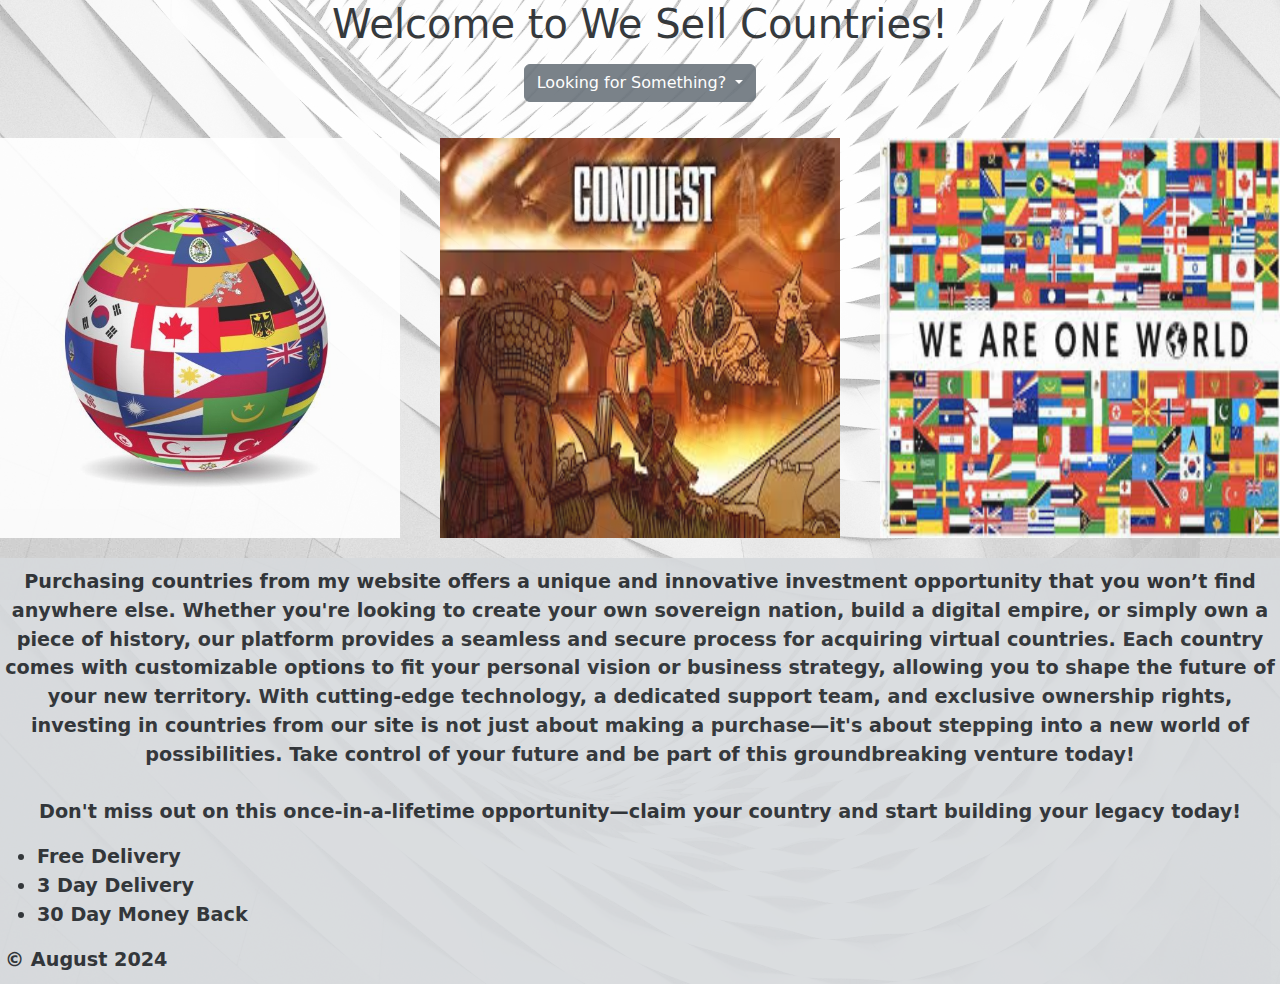
==== index.html @ 58c72b02 "WIP added images and text where nessecary feeling like I am almost done!" ====
<!DOCTYPE html>
<html lang="en">

<head>
    <meta charset="UTF-8">
    <meta name="viewport" content="width=device-width, initial-scale=1.0">
    <title>Home</title>
    <link href="https://cdn.jsdelivr.net/npm/bootstrap@5.3.3/dist/css/bootstrap.min.css" rel="stylesheet"
        integrity="sha384-QWTKZyjpPEjISv5WaRU9OFeRpok6YctnYmDr5pNlyT2bRjXh0JMhjY6hW+ALEwIH" crossorigin="anonymous">
    <script src="https://cdn.jsdelivr.net/npm/bootstrap@5.3.3/dist/js/bootstrap.bundle.min.js"
        integrity="sha384-YvpcrYf0tY3lHB60NNkmXc5s9fDVZLESaAA55NDzOxhy9GkcIdslK1eN7N6jIeHz"
        crossorigin="anonymous"></script>
    <link rel="stylesheet" href="css/main.css">
</head>

<body>
    <header>
        <h1>
            Welcome to We Sell Countries!
        </h1>
        <!-- This is the navigation dropdown -->
        <div class="dropdown">
            <button class="btn btn-secondary dropdown-toggle" type="button" data-bs-toggle="dropdown" aria-expanded="false">
              Looking for Something?
            </button>
            <ul class="dropdown-menu">
                <li><a class="dropdown-item" href="index.html">Homepage</a></li>
                <li><a class="dropdown-item" href="login.html">Login</a></li>
                <li><a class="dropdown-item" href="registration.html">Sign-Up</a></li>
                <li><a class="dropdown-item" href="service.html">Product / Services</a></li>
                <li><a class="dropdown-item" href="test.html">Testimonials</a></li>
                <li><a class="dropdown-item" href="checkout.html">Check Out</a></li>
            </ul>
          </div>
          <div class="H_Pic">
          <img src="imgaes/C_Global.jpg" alt="Country's flag on a global">
          <img src="imgaes/Conquest.jfif" alt="Conquest">
            <img src="imgaes/global1.jfif" alt="We are one world">
          </div>
    </header>
    <main class="PP">
        
        <p>
            Purchasing countries from my website offers a unique and innovative investment opportunity that you won’t find anywhere else. Whether you're looking to create your own sovereign nation, build a digital empire, or simply own a piece of history, our platform provides a seamless and secure process for acquiring virtual countries. Each country comes with customizable options to fit your personal vision or business strategy, allowing you to shape the future of your new territory. With cutting-edge technology, a dedicated support team, and exclusive ownership rights, investing in countries from our site is not just about making a purchase—it's about stepping into a new world of possibilities. Take control of your future and be part of this groundbreaking venture today!
        <br>
        <br>
        Don't miss out on this once-in-a-lifetime opportunity—claim your country and start building your legacy today!
        </p>
        <ul>
            <li>Free Delivery</li>
            <li>3 Day Delivery </li>
            <li>30 Day Money Back</li>

        </ul>
        &copy; August 2024
    </main>  
    
</body>

</html>
---- css/main.css ----
body {
    background-image: url("../imgaes/white-unsplash-9d0375d2.jpg");
    opacity: 90%;


}



nav {
    text-align: center;
}

header {
    text-align: center;
}

.card {
    margin: 2rem auto auto auto;
}

h5 {
    text-align: center;
}

th {
    padding: .5rem 1rem .5rem;
}

td {
    padding: 1rem 1rem 0 1rem;
}

nav {
    margin: 1rem auto 1rem auto;

}

.card {
    display: block;
    margin-left: auto;
    margin-right: auto;
    margin-bottom: 1rem;
    width: 100%;
}

.dropdown {
    margin: 1rem auto 1rem auto;
}

.HomePic {
    display: block;
    margin-left: auto;
    margin-right: auto;
    margin-bottom: 1rem;
    width: 80%;
}

p {
    text-align: center;
}

.login {
    text-align: center;

}

h4 {
    margin-top: .5rem;
    margin-left: auto;
    margin-right: auto;
}

.card {
    display: inline-flex;
    width: 50%;
    display: table;
    clear: both;
}


.register {
    text-align: center;
}

div.password {
    margin-top: .5rem;
}

.img-fluid {
    margin-top: 1.25rem;
    margin-left: .5rem;
    height: 35%;
    width: 90%;
}

body {
    margin: 0;
}

.icon-bar {
    width: 100%;
    background-color: #000000;
    overflow: auto;
    opacity: 90%;
}

.icon-bar a {
    float: left;
    width: 20%;
    text-align: center;
    padding: 12px 0;
    transition: all 0.3s ease;
    color: white;
    font-size: 36px;
}

.icon-bar a:hover {
    background-color: #000;
}

.Login_Button {
    width: auto;

}

.Buyer {
    width: 50%;
    padding-left: 50px;
    padding-right: auto;
}

img.HomePic {
    width: 50%;
}

.PP {
    background-color: #d7dadd;
    height: 80%;
    font-size: larger;
    padding: 10px 5px 10px 5px;
    font-weight: bold;
}
.H_Pic {
    display: flex;
    justify-content: center;
}

.H_Pic img {
    max-width: 25rem;
    height: 25rem;
    margin: 20px;
}

/* .card.mb-3 {
    display: grid;
    grid-template-columns: repeat(auto-fit, minmax(250px, 1fr));
    gap: 20px;
    padding: 20px;
} */
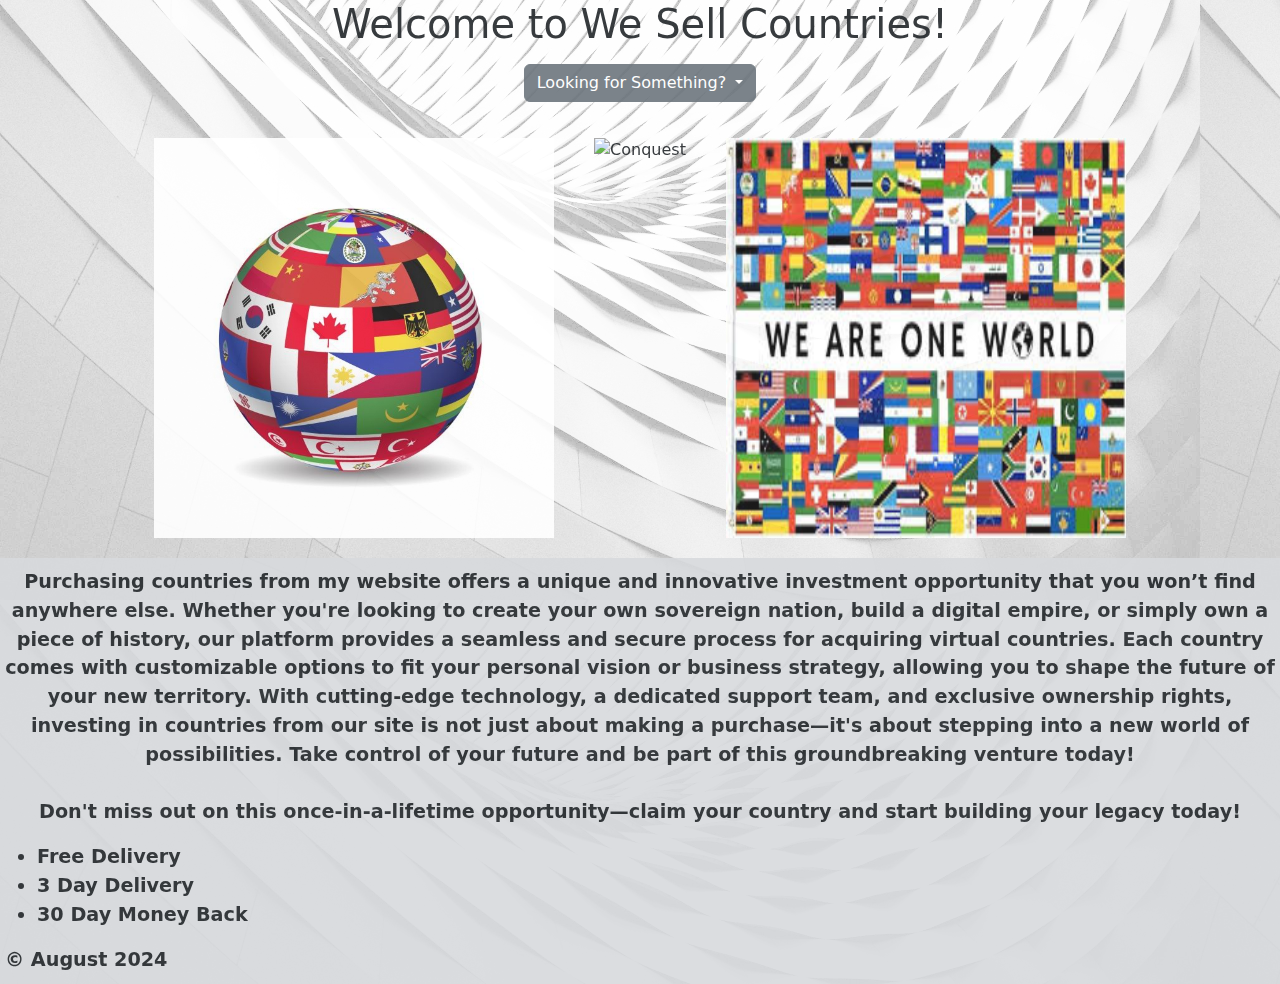
==== commit 9ce1eb14: "added pictures for the payment plan and max length and min length to checkout page" ====
--- a/index.html
+++ b/index.html
@@ -20,8 +20,9 @@
         </h1>
         <!-- This is the navigation dropdown -->
         <div class="dropdown">
-            <button class="btn btn-secondary dropdown-toggle" type="button" data-bs-toggle="dropdown" aria-expanded="false">
-              Looking for Something?
+            <button class="btn btn-secondary dropdown-toggle" type="button" data-bs-toggle="dropdown"
+                aria-expanded="false">
+                Looking for Something?
             </button>
             <ul class="dropdown-menu">
                 <li><a class="dropdown-item" href="index.html">Homepage</a></li>
@@ -31,20 +32,28 @@
                 <li><a class="dropdown-item" href="test.html">Testimonials</a></li>
                 <li><a class="dropdown-item" href="checkout.html">Check Out</a></li>
             </ul>
-          </div>
-          <div class="H_Pic">
-          <img src="imgaes/C_Global.jpg" alt="Country's flag on a global">
-          <img src="imgaes/Conquest.jfif" alt="Conquest">
-            <img src="imgaes/global1.jfif" alt="We are one world">
-          </div>
+        </div>
+        <div class="H_Pic">
+            <img src="images/C_Global.jpg" alt="Country's flag on a global">
+            <img src="https://media3.giphy.com/media/mNUpB54ixeEIa4jMBn/200w.gif?cid=6c09b9525x2wq4rgngrw6ow17qkbg5abhhhseouldnq32x0w&ep=v1_gifs_search&rid=200w.gif&ct=g" alt="Conquest">
+            <img src="images/global1.jfif" alt="We are one world">
+        </div>
     </header>
     <main class="PP">
-        
+
         <p>
-            Purchasing countries from my website offers a unique and innovative investment opportunity that you won’t find anywhere else. Whether you're looking to create your own sovereign nation, build a digital empire, or simply own a piece of history, our platform provides a seamless and secure process for acquiring virtual countries. Each country comes with customizable options to fit your personal vision or business strategy, allowing you to shape the future of your new territory. With cutting-edge technology, a dedicated support team, and exclusive ownership rights, investing in countries from our site is not just about making a purchase—it's about stepping into a new world of possibilities. Take control of your future and be part of this groundbreaking venture today!
-        <br>
-        <br>
-        Don't miss out on this once-in-a-lifetime opportunity—claim your country and start building your legacy today!
+            Purchasing countries from my website offers a unique and innovative investment opportunity that you won’t
+            find anywhere else. Whether you're looking to create your own sovereign nation, build a digital empire, or
+            simply own a piece of history, our platform provides a seamless and secure process for acquiring virtual
+            countries. Each country comes with customizable options to fit your personal vision or business strategy,
+            allowing you to shape the future of your new territory. With cutting-edge technology, a dedicated support
+            team, and exclusive ownership rights, investing in countries from our site is not just about making a
+            purchase—it's about stepping into a new world of possibilities. Take control of your future and be part of
+            this groundbreaking venture today!
+            <br>
+            <br>
+            Don't miss out on this once-in-a-lifetime opportunity—claim your country and start building your legacy
+            today!
         </p>
         <ul>
             <li>Free Delivery</li>
@@ -53,8 +62,8 @@
 
         </ul>
         &copy; August 2024
-    </main>  
-    
+    </main>
+
 </body>
 
 </html>--- a/css/main.css
+++ b/css/main.css
@@ -1,5 +1,5 @@
 body {
-    background-image: url("../imgaes/white-unsplash-9d0375d2.jpg");
+    background-image: url("../images/white-unsplash-9d0375d2.jpg");
     opacity: 90%;
 
 
@@ -127,7 +127,6 @@
 .Buyer {
     width: 50%;
     padding-left: 50px;
-    padding-right: auto;
 }
 
 img.HomePic {
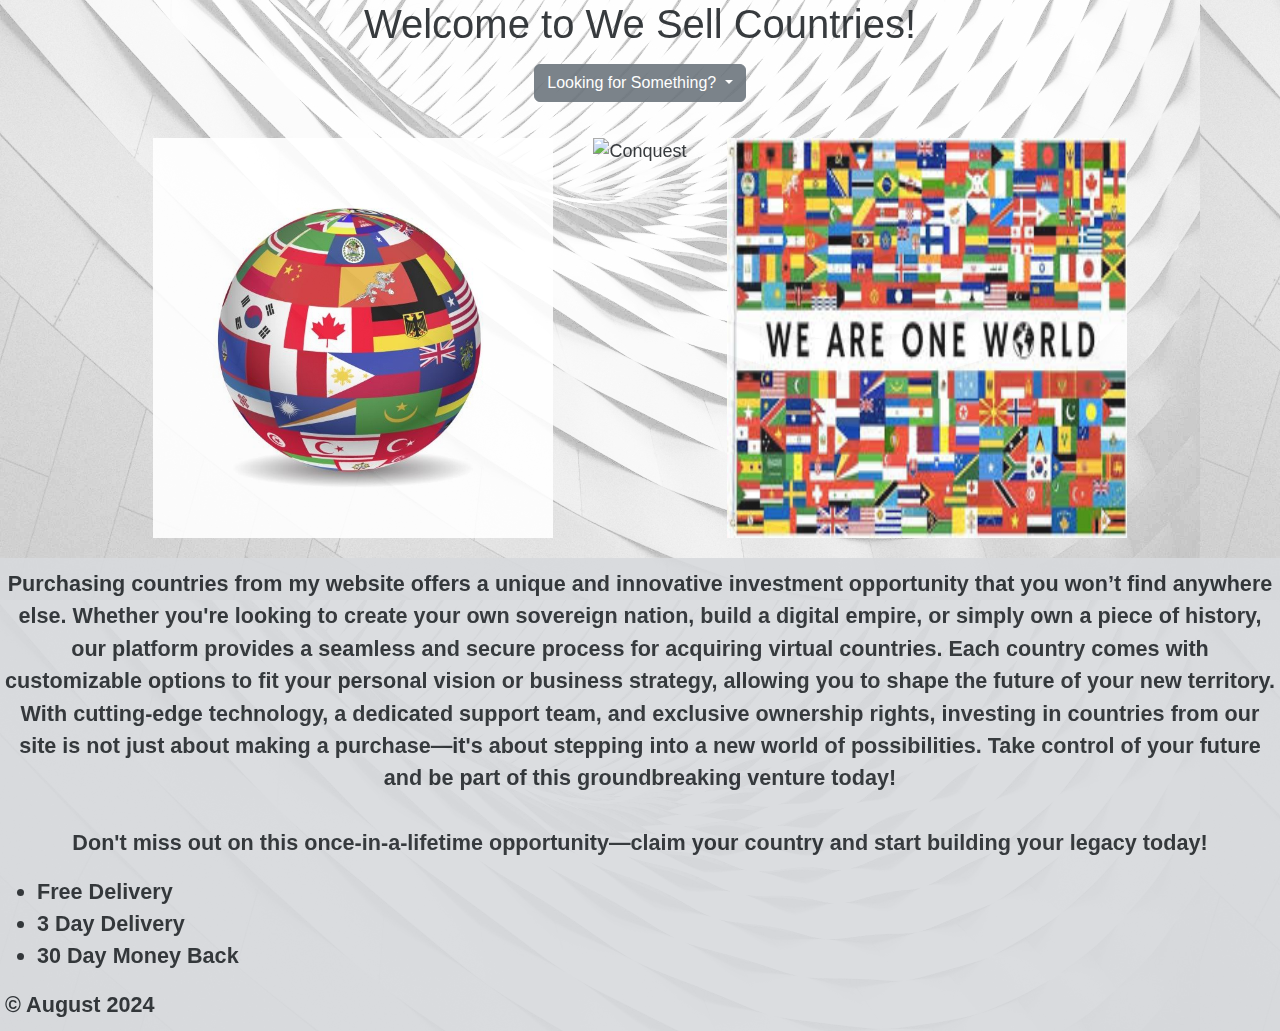
==== commit 4fc2f759: "Updated" ====
--- a/index.html
+++ b/index.html
@@ -29,7 +29,7 @@
                 <li><a class="dropdown-item" href="login.html">Login</a></li>
                 <li><a class="dropdown-item" href="registration.html">Sign-Up</a></li>
                 <li><a class="dropdown-item" href="service.html">Product / Services</a></li>
-                <li><a class="dropdown-item" href="test.html">Testimonials</a></li>
+                <li><a class="dropdown-item" href="test1.html">Testimonials</a></li>
                 <li><a class="dropdown-item" href="checkout.html">Check Out</a></li>
             </ul>
         </div>
--- a/css/main.css
+++ b/css/main.css
@@ -1,7 +1,8 @@
 body {
     background-image: url("../images/white-unsplash-9d0375d2.jpg");
     opacity: 90%;
-
+    font-size: 2vh ;
+    font-family: 'Lucida Sans', 'Lucida Sans Regular', 'Lucida Grande', 'Lucida Sans Unicode', Geneva, Verdana, sans-serif;
 
 }
 
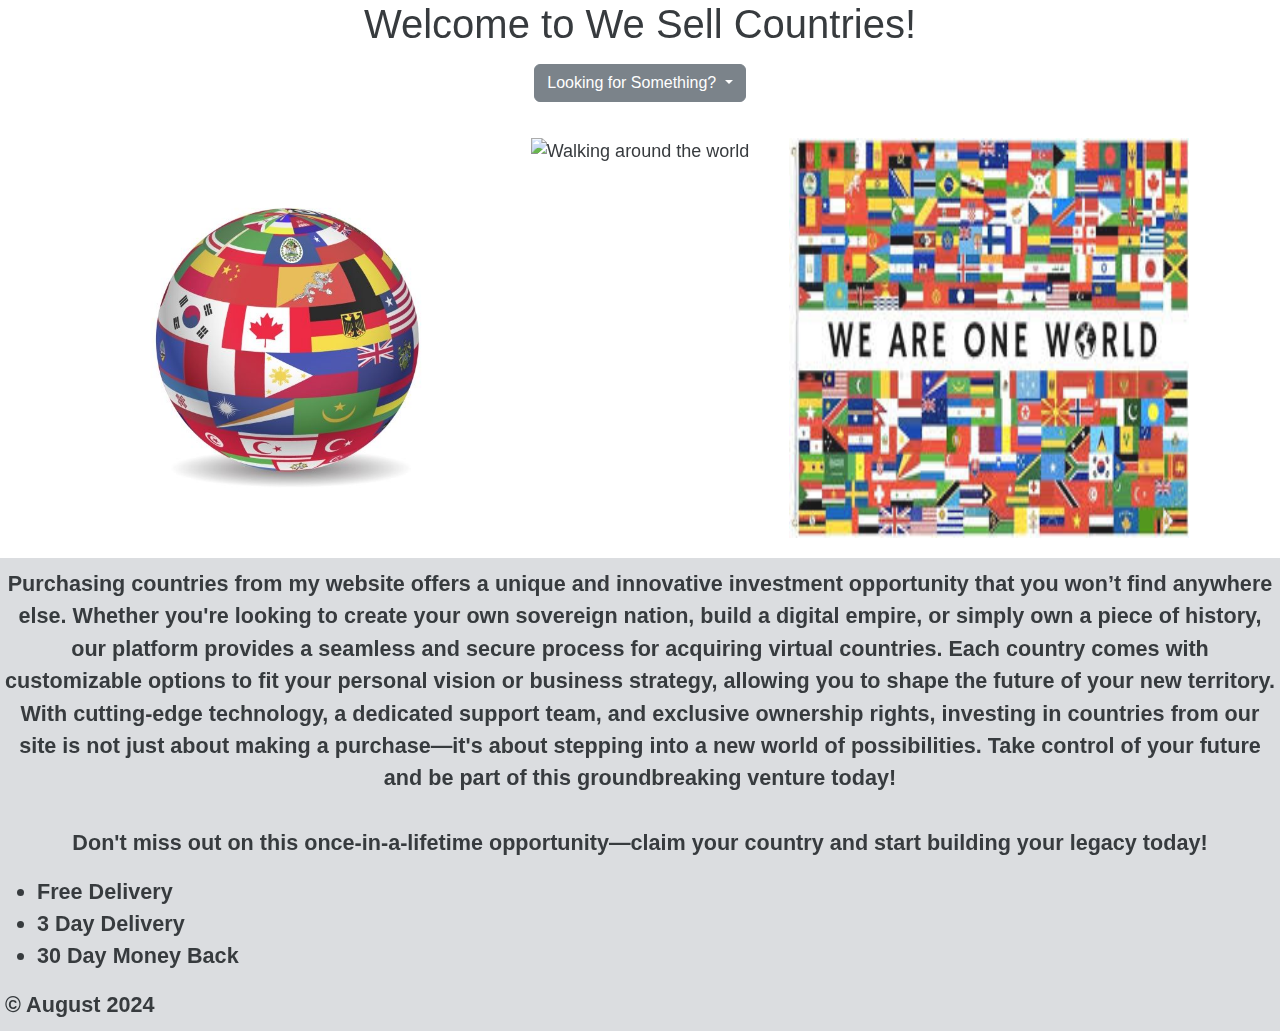
==== commit 2967257d: "Added a gif as a background" ====
--- a/index.html
+++ b/index.html
@@ -34,8 +34,8 @@
             </ul>
         </div>
         <div class="H_Pic">
-            <img src="images/C_Global.jpg" alt="Country's flag on a global">
-            <img src="https://media3.giphy.com/media/mNUpB54ixeEIa4jMBn/200w.gif?cid=6c09b9525x2wq4rgngrw6ow17qkbg5abhhhseouldnq32x0w&ep=v1_gifs_search&rid=200w.gif&ct=g" alt="Conquest">
+            <img src="images/c_global_.jpg" alt="Country's flag on a global">
+            <img src="https://media3.giphy.com/media/mNUpB54ixeEIa4jMBn/200w.gif?cid=6c09b9525x2wq4rgngrw6ow17qkbg5abhhhseouldnq32x0w&ep=v1_gifs_search&rid=200w.gif&ct=g" alt="Walking around the world">
             <img src="images/global1.jfif" alt="We are one world">
         </div>
     </header>
--- a/css/main.css
+++ b/css/main.css
@@ -1,7 +1,7 @@
 body {
-    background-image: url("../images/white-unsplash-9d0375d2.jpg");
+    background-image: url("https://i.gifer.com/2I3c.gif");
     opacity: 90%;
-    font-size: 2vh ;
+    font-size: 2vh;
     font-family: 'Lucida Sans', 'Lucida Sans Regular', 'Lucida Grande', 'Lucida Sans Unicode', Geneva, Verdana, sans-serif;
 
 }
@@ -141,6 +141,7 @@
     padding: 10px 5px 10px 5px;
     font-weight: bold;
 }
+
 .H_Pic {
     display: flex;
     justify-content: center;
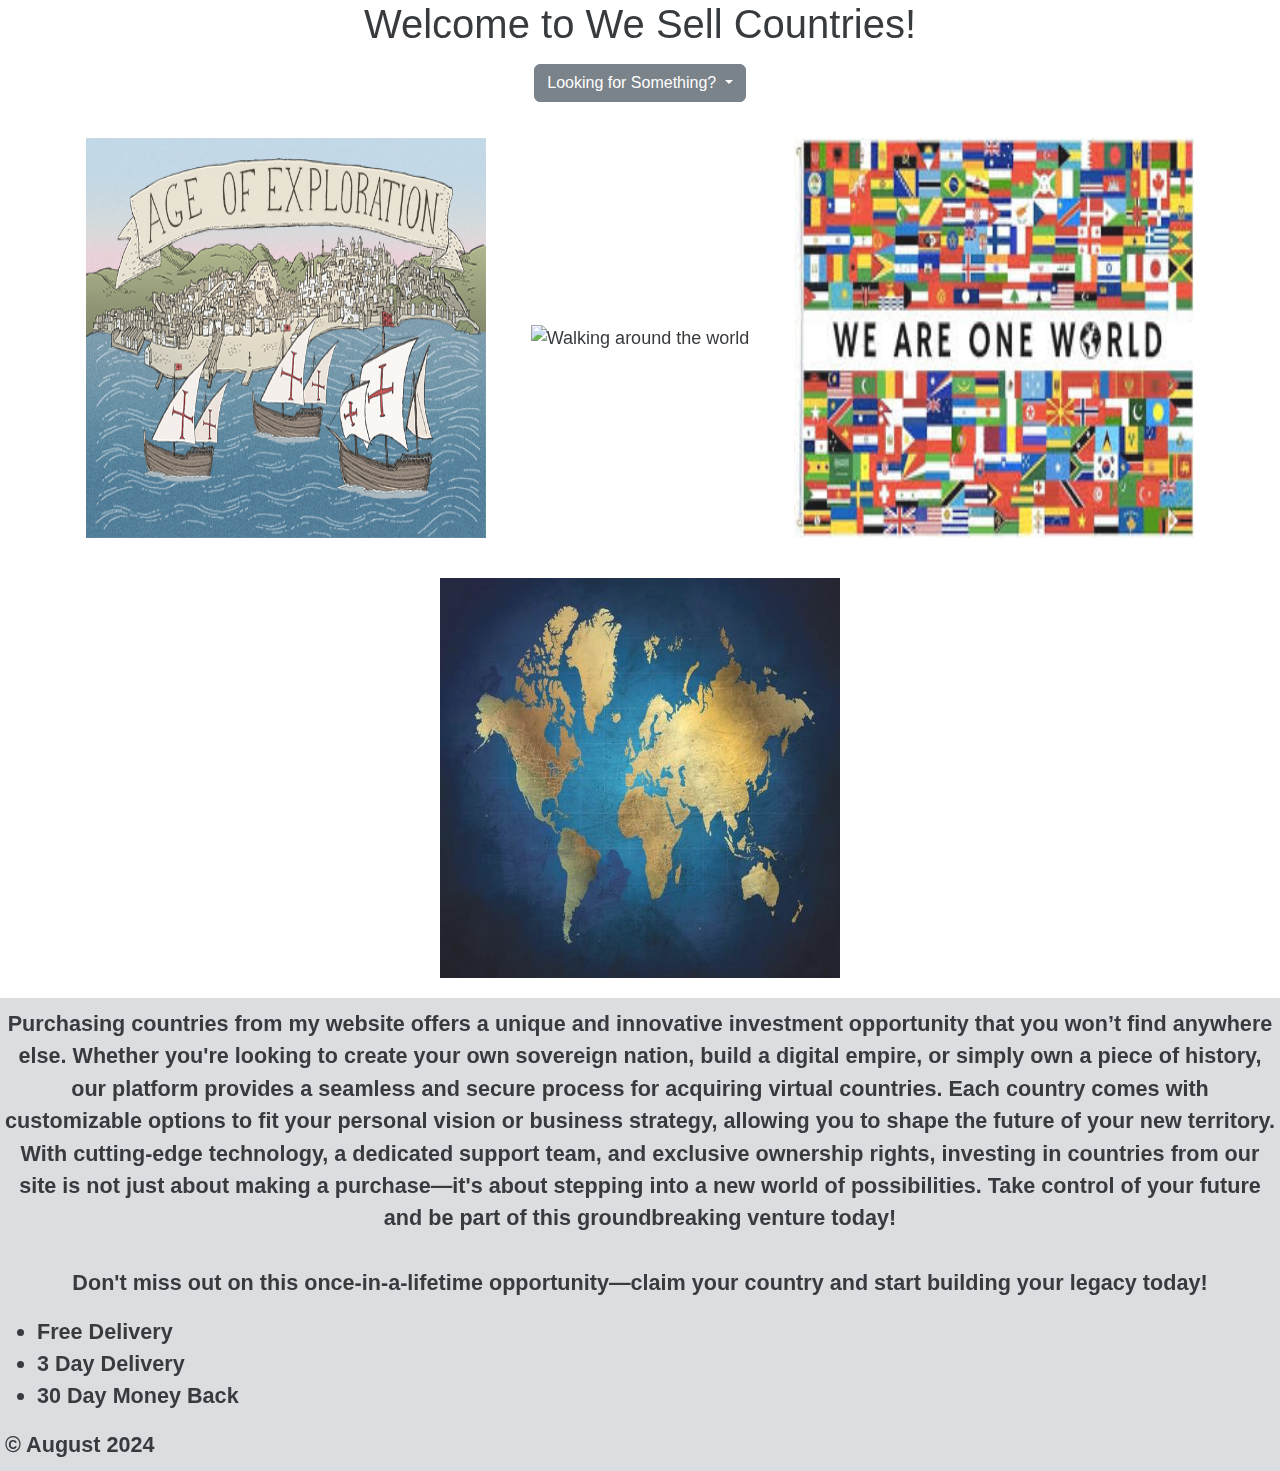
==== commit 2436ee1f: "made the homepage more responsive and updated 2 pictures and deleted unneccesary pictures" ====
--- a/index.html
+++ b/index.html
@@ -34,9 +34,10 @@
             </ul>
         </div>
         <div class="H_Pic">
-            <img src="images/c_global_.jpg" alt="Country's flag on a global">
-            <img src="https://media3.giphy.com/media/mNUpB54ixeEIa4jMBn/200w.gif?cid=6c09b9525x2wq4rgngrw6ow17qkbg5abhhhseouldnq32x0w&ep=v1_gifs_search&rid=200w.gif&ct=g" alt="Walking around the world">
-            <img src="images/global1.jfif" alt="We are one world">
+            <img src="images/age-of-exploration-image.jpg" class="img-fluid" alt="Age of Exploration">
+            <img src="https://media3.giphy.com/media/mNUpB54ixeEIa4jMBn/200w.gif?cid=6c09b9525x2wq4rgngrw6ow17qkbg5abhhhseouldnq32x0w&ep=v1_gifs_search&rid=200w.gif&ct=g" class="img-fluid" alt="Walking around the world">
+            <img src="images/global1.jfif" class="img-fluid" alt="We are one world">
+            <img src="images/world-map-background-in-navy-blue-and-gold-free-vector.jpg" class="img-fluid" alt="World Map">
         </div>
     </header>
     <main class="PP">
--- a/css/main.css
+++ b/css/main.css
@@ -72,13 +72,30 @@
     margin-right: auto;
 }
 
-.card {
+/* .card {
     display: inline-flex;
     width: 50%;
     display: table;
     clear: both;
+} */
+.card {
+    margin: 2rem auto;
+    display: flex;
+    flex-direction: column;
+    width: 100%;
 }
 
+@media (min-width: 576px) {
+    .col-md-4 {
+        width: 33.333%;
+    }
+}
+
+@media (min-width: 768px) {
+    .col-md-4 {
+        width: 25%;
+    }
+}
 
 .register {
     text-align: center;
@@ -143,7 +160,7 @@
 }
 
 .H_Pic {
-    display: flex;
+
     justify-content: center;
 }
 
@@ -153,9 +170,5 @@
     margin: 20px;
 }
 
-/* .card.mb-3 {
-    display: grid;
-    grid-template-columns: repeat(auto-fit, minmax(250px, 1fr));
-    gap: 20px;
-    padding: 20px;
-} */+
+
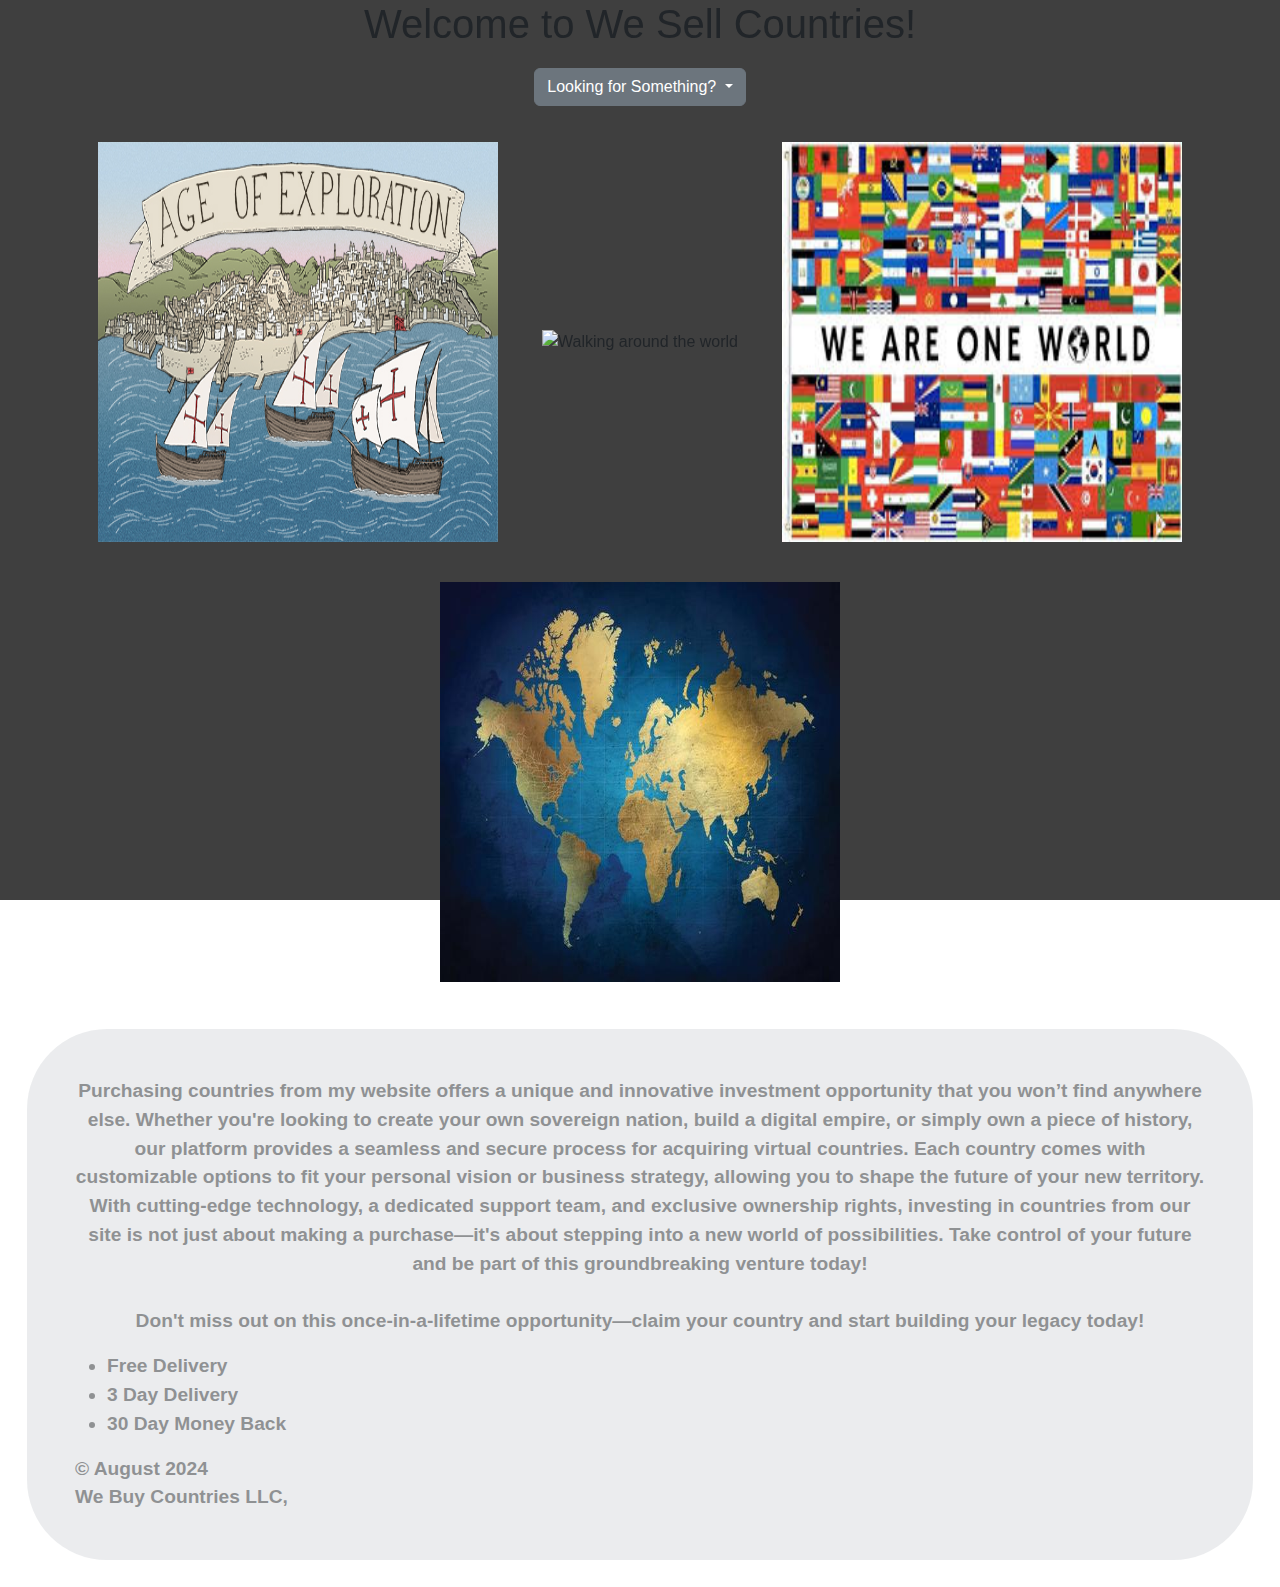
==== commit 910f0706: "format changes to the code and added comments added small styling changes" ====
--- a/index.html
+++ b/index.html
@@ -15,9 +15,11 @@
 
 <body>
     <header>
+
         <h1>
             Welcome to We Sell Countries!
         </h1>
+
         <!-- This is the navigation dropdown -->
         <div class="dropdown">
             <button class="btn btn-secondary dropdown-toggle" type="button" data-bs-toggle="dropdown"
@@ -33,13 +35,19 @@
                 <li><a class="dropdown-item" href="checkout.html">Check Out</a></li>
             </ul>
         </div>
+        <!-- This is the pictures on the homepage -->
+
         <div class="H_Pic">
             <img src="images/age-of-exploration-image.jpg" class="img-fluid" alt="Age of Exploration">
-            <img src="https://media3.giphy.com/media/mNUpB54ixeEIa4jMBn/200w.gif?cid=6c09b9525x2wq4rgngrw6ow17qkbg5abhhhseouldnq32x0w&ep=v1_gifs_search&rid=200w.gif&ct=g" class="img-fluid" alt="Walking around the world">
+            <img src="https://media3.giphy.com/media/mNUpB54ixeEIa4jMBn/200w.gif?cid=6c09b9525x2wq4rgngrw6ow17qkbg5abhhhseouldnq32x0w&ep=v1_gifs_search&rid=200w.gif&ct=g"
+                class="img-fluid" alt="Walking around the world">
             <img src="images/global1.jfif" class="img-fluid" alt="We are one world">
-            <img src="images/world-map-background-in-navy-blue-and-gold-free-vector.jpg" class="img-fluid" alt="World Map">
+            <img src="images/world-map-background-in-navy-blue-and-gold-free-vector.jpg" class="img-fluid"
+                alt="World Map">
         </div>
+
     </header>
+
     <main class="PP">
 
         <p>
@@ -56,15 +64,17 @@
             Don't miss out on this once-in-a-lifetime opportunity—claim your country and start building your legacy
             today!
         </p>
+
         <ul>
             <li>Free Delivery</li>
             <li>3 Day Delivery </li>
             <li>30 Day Money Back</li>
 
         </ul>
-        &copy; August 2024
+
+        &copy; August 2024 <br> We Buy Countries LLC,
+
     </main>
-
 </body>
 
 </html>--- a/css/main.css
+++ b/css/main.css
@@ -1,12 +1,24 @@
 body {
-    background-image: url("https://i.gifer.com/2I3c.gif");
-    opacity: 90%;
-    font-size: 2vh;
+    background-image:linear-gradient(to bottom, rgba(0, 0, 0, 0.5), rgba(0, 0, 0, 0.5)),  url("https://i.gifer.com/2I3c.gif"); /*This is the Gif background*/
+    background-size: cover;
+    background-position: center;
+    background-attachment: fixed; 
+    font-size: 1rem;
     font-family: 'Lucida Sans', 'Lucida Sans Regular', 'Lucida Grande', 'Lucida Sans Unicode', Geneva, Verdana, sans-serif;
-
-}
-
-
+    margin: 0;
+    
+}
+
+body::before {
+    content: '';
+    position: fixed;
+    top: 0;
+    left: 0;
+    width: 100%;
+    height: 100%;
+    background-color: rgba(0, 0, 0, 0.5); 
+    z-index: -1;
+}
 
 nav {
     text-align: center;
@@ -112,9 +124,7 @@
     width: 90%;
 }
 
-body {
-    margin: 0;
-}
+
 
 .icon-bar {
     width: 100%;
@@ -153,9 +163,12 @@
 
 .PP {
     background-color: #d7dadd;
-    height: 80%;
+    opacity: 50%;
+    border-radius: 5rem;
+    height: auto;
     font-size: larger;
-    padding: 10px 5px 10px 5px;
+    padding: 3rem;
+    margin: 3vh;
     font-weight: bold;
 }
 
@@ -170,5 +183,89 @@
     margin: 20px;
 }
 
-
-
+.bodyReg {
+    background-color: #f5f9fc;
+    display: flex;
+    justify-content: center;
+    align-items: center;
+    height: 100vh;
+    margin: 0;
+}
+
+.register-container {
+    display: flex;
+    justify-content: center;
+    align-items: center;
+    width: 100%;
+}
+
+.register-box {
+    background-color: white; /* Background color */
+    padding: 40px; /* Padding for inner content */
+    border-radius: 10px; /* Rounded corners */
+    box-shadow: 0 4px 20px rgba(0, 0, 0, 0.2); /* Shadow effect */
+    text-align: center;
+    max-width: 400px; /* Max width for the box */
+    width: 100%; /* Make it responsive */
+}
+
+h1, h4 {
+    margin-bottom: 20px;
+}
+
+.register-input {
+    margin: 10px 0;
+    padding: 12px;
+    border-radius: 5px;
+    border: 1px solid #ccc;
+    font-size: 1rem;
+}
+
+.register-btn {
+    background-color: #3498db;
+    color: white;
+    padding: 12px;
+    border: none;
+    border-radius: 5px;
+    cursor: pointer;
+    margin-top: 20px;
+}
+
+.social-logins {
+    display: flex;
+    justify-content: space-between;
+    margin: 20px 0;
+}
+
+.social-register {
+    background-color: #333;
+    color: white;
+    padding: 10px;
+    border-radius: 5px;
+    cursor: pointer;
+    width: 48%;
+}
+
+.checkbox-container {
+    font-size: 0.9rem;
+    margin-top: 15px;
+}
+
+.or-text {
+    margin: 10px 0;
+    color: #000000;
+}
+
+.login-link {
+    color: #3498db;
+    text-decoration: none;
+}
+
+.register-form {
+    background-color: rgba(255, 255, 255, 0.8); /* Semi-transparent white background */
+    padding: 20px;
+    border-radius: 10px;
+    box-shadow: 0 4px 8px rgba(0, 0, 0, 0.1);
+    
+}
+
